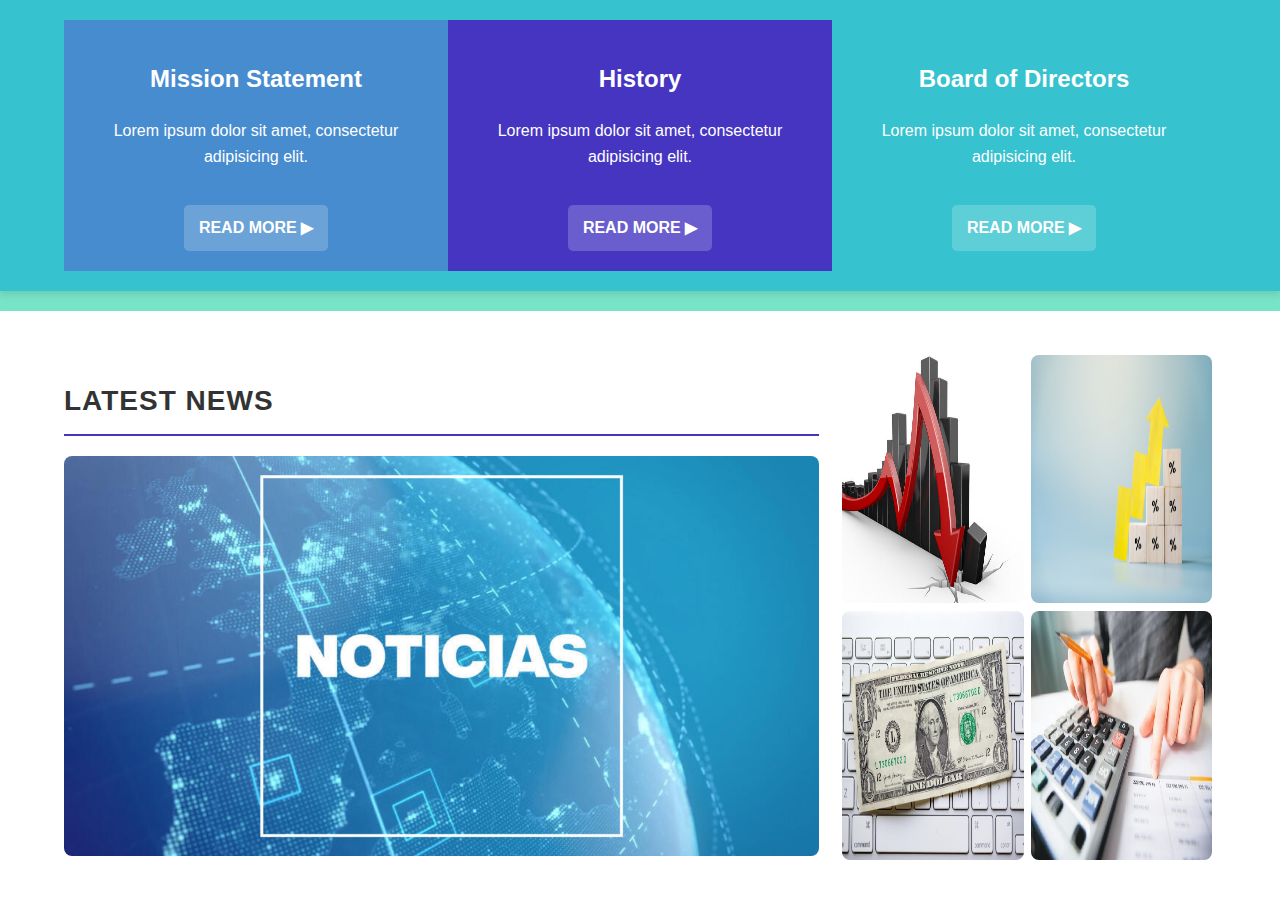
==== parte 2.html @ 364c5180 "subida de parte 2" ====
<!DOCTYPE html>
<html lang="en">
<head>
    <meta charset="UTF-8">
    <meta name="viewport" content="width=device-width, initial-scale=1.0">
    <title>Web Page Example</title>
    <link rel="stylesheet" href="css/stylep2.css">
</head>
<body>

    <!-- Header Section -->
    <div class="header">
        <div class="mission">
            <h2>Mission Statement</h2>
            <p>Lorem ipsum dolor sit amet, consectetur adipisicing elit.</p>
            <a href="#" class="read-more">READ MORE &#9654;</a>
        </div>
        <div class="history">
            <h2>History</h2>
            <p>Lorem ipsum dolor sit amet, consectetur adipisicing elit.</p>
            <a href="#" class="read-more">READ MORE &#9654;</a>
        </div>
        <div class="directors">
            <h2>Board of Directors</h2>
            <p>Lorem ipsum dolor sit amet, consectetur adipisicing elit.</p>
            <a href="#" class="read-more">READ MORE &#9654;</a>
        </div>
    </div>

    <!-- Main Content Section -->
    <div class="content">
        <div class="latest-news">
            <h3 class="title">Latest News</h3>
            <img src="img/noticias.jpg" alt="Main Image" class="main-image">
        </div>

        <div class="featured">
            <img src="img/680x452_crisis_concurso.jpg" alt="Featured Image 1">
            <img src="img/grande_32826.jpg" alt="Featured Image 2">
            <img src="img/money-dollar-bills-cash-stimulus-taxes-covid-coronavirus-america-7075.jpg" alt="Featured Image 3">
            <img src="img/descarga.jpeg" alt="Featured Image 4">
        </div>
    </div>

</body>
</html>
---- css/stylep2.css ----
body {
    font-family: 'Arial', sans-serif;
    margin: 0;
    padding: 0;
    background-color: #77E4C8; 
    color: #333;
    line-height: 1.6;
}

.header {
    display: flex;
    justify-content: space-between;
    padding: 20px 5%;
    background-color: #36C2CE; 
    box-shadow: 0 4px 6px rgba(0, 0, 0, 0.1); 
}

.header div {
    text-align: center;
    width: 32%;
    padding: 20px;
    color: #fff;
    transition: background-color 0.3s ease;
}

.mission {
    background-color: #478CCF; 
}

.history {
    background-color: #4535C1; 
}

.directors {
    background-color: #36C2CE; 
}

.header div:hover {
    background-color: #2b9aaa; 
}

.mission:hover {
    background-color: #356ea6; 
}

.history:hover {
    background-color: #352a9f; 
}

.directors:hover {
    background-color: #2b9aaa; 
}

.content {
    display: flex;
    justify-content: space-between;
    padding: 40px 5%;
    background-color: #fff;
    margin-top: 20px;
    box-shadow: 0 4px 6px rgba(0, 0, 0, 0.1); 
}

.content .latest-news {
    flex: 2;
    padding-right: 20px;
}

.content .featured {
    flex: 1;
    display: flex;
    flex-wrap: wrap;
}

.content .featured img {
    width: 48%; 
    margin: 1%;
    border-radius: 8px; 
    transition: transform 0.3s ease, box-shadow 0.3s ease; 
}

.content .featured img:hover {
    transform: scale(1.05); 
    box-shadow: 0 6px 12px rgba(0, 0, 0, 0.2); 
}

.content img.main-image {
    width: 100%;
    height: 400px;
    object-fit: cover;
    border-radius: 8px; 
    transition: transform 0.3s ease, box-shadow 0.3s ease; 
}

.content img.main-image:hover {
    transform: scale(1.02); 
    box-shadow: 0 6px 12px rgba(0, 0, 0, 0.2); 
}

.content .title {
    font-size: 28px;
    font-weight: bold;
    margin-bottom: 20px;
    color: #333;
    text-transform: uppercase;
    letter-spacing: 1px;
    border-bottom: 2px solid #4535C1; 
    padding-bottom: 10px;
}

.read-more {
    color: #fff;
    text-decoration: none;
    font-weight: bold;
    margin-top: 20px;
    display: inline-block;
    padding: 10px 15px;
    border-radius: 5px;
    background-color: rgba(255, 255, 255, 0.2); 
    transition: background-color 0.3s ease, transform 0.3s ease;
}

.read-more:hover {
    background-color: rgba(255, 255, 255, 0.4); 
    transform: translateY(-3px); 
}
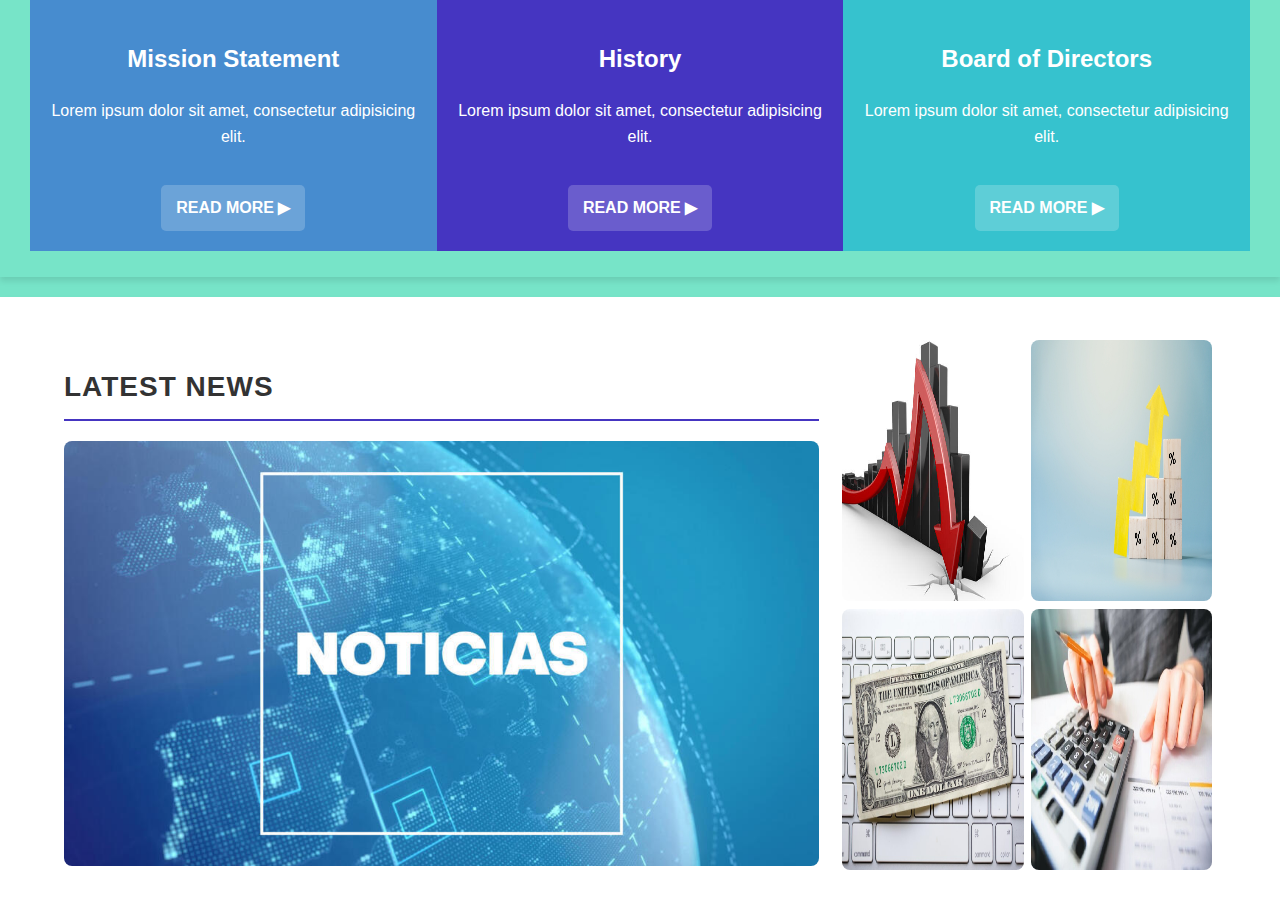
==== commit 953f448a: "Add files via upload" ====
--- a/parte 2.html
+++ b/parte 2.html
@@ -1,46 +1,46 @@
-<!DOCTYPE html>
-<html lang="en">
-<head>
-    <meta charset="UTF-8">
-    <meta name="viewport" content="width=device-width, initial-scale=1.0">
-    <title>Web Page Example</title>
-    <link rel="stylesheet" href="css/stylep2.css">
-</head>
-<body>
-
-    <!-- Header Section -->
-    <div class="header">
-        <div class="mission">
-            <h2>Mission Statement</h2>
-            <p>Lorem ipsum dolor sit amet, consectetur adipisicing elit.</p>
-            <a href="#" class="read-more">READ MORE &#9654;</a>
-        </div>
-        <div class="history">
-            <h2>History</h2>
-            <p>Lorem ipsum dolor sit amet, consectetur adipisicing elit.</p>
-            <a href="#" class="read-more">READ MORE &#9654;</a>
-        </div>
-        <div class="directors">
-            <h2>Board of Directors</h2>
-            <p>Lorem ipsum dolor sit amet, consectetur adipisicing elit.</p>
-            <a href="#" class="read-more">READ MORE &#9654;</a>
-        </div>
-    </div>
-
-    <!-- Main Content Section -->
-    <div class="content">
-        <div class="latest-news">
-            <h3 class="title">Latest News</h3>
-            <img src="img/noticias.jpg" alt="Main Image" class="main-image">
-        </div>
-
-        <div class="featured">
-            <img src="img/680x452_crisis_concurso.jpg" alt="Featured Image 1">
-            <img src="img/grande_32826.jpg" alt="Featured Image 2">
-            <img src="img/money-dollar-bills-cash-stimulus-taxes-covid-coronavirus-america-7075.jpg" alt="Featured Image 3">
-            <img src="img/descarga.jpeg" alt="Featured Image 4">
-        </div>
-    </div>
-
-</body>
-</html>
+<!DOCTYPE html>
+<html lang="en">
+<head>
+    <meta charset="UTF-8">
+    <meta name="viewport" content="width=device-width, initial-scale=1.0">
+    <title>Web Page Example</title>
+    <link rel="stylesheet" href="css/stylep2.css">
+</head>
+<body>
+
+    <!-- Header Section -->
+    <div class="header">
+        <div class="mission">
+            <h2>Mission Statement</h2>
+            <p>Lorem ipsum dolor sit amet, consectetur adipisicing elit.</p>
+            <a href="#" class="read-more">READ MORE &#9654;</a>
+        </div>
+        <div class="history">
+            <h2>History</h2>
+            <p>Lorem ipsum dolor sit amet, consectetur adipisicing elit.</p>
+            <a href="#" class="read-more">READ MORE &#9654;</a>
+        </div>
+        <div class="directors">
+            <h2>Board of Directors</h2>
+            <p>Lorem ipsum dolor sit amet, consectetur adipisicing elit.</p>
+            <a href="#" class="read-more">READ MORE &#9654;</a>
+        </div>
+    </div>
+
+    <!-- Main Content Section -->
+    <div class="content">
+        <div class="latest-news">
+            <h3 class="title">Latest News</h3>
+            <img src="img/noticias.jpg" alt="Main Image" class="main-image">
+        </div>
+
+        <div class="featured">
+            <img src="img/680x452_crisis_concurso.jpg" alt="Featured Image 1">
+            <img src="img/grande_32826.jpg" alt="Featured Image 2">
+            <img src="img/money-dollar-bills-cash-stimulus-taxes-covid-coronavirus-america-7075.jpg" alt="Featured Image 3">
+            <img src="img/descarga.jpeg" alt="Featured Image 4">
+        </div>
+    </div>
+
+</body>
+</html>
--- a/css/stylep2.css
+++ b/css/stylep2.css
@@ -1,125 +1,151 @@
-body {
-    font-family: 'Arial', sans-serif;
-    margin: 0;
-    padding: 0;
-    background-color: #77E4C8; 
-    color: #333;
-    line-height: 1.6;
-}
-
-.header {
-    display: flex;
-    justify-content: space-between;
-    padding: 20px 5%;
-    background-color: #36C2CE; 
-    box-shadow: 0 4px 6px rgba(0, 0, 0, 0.1); 
-}
-
-.header div {
-    text-align: center;
-    width: 32%;
-    padding: 20px;
-    color: #fff;
-    transition: background-color 0.3s ease;
-}
-
-.mission {
-    background-color: #478CCF; 
-}
-
-.history {
-    background-color: #4535C1; 
-}
-
-.directors {
-    background-color: #36C2CE; 
-}
-
-.header div:hover {
-    background-color: #2b9aaa; 
-}
-
-.mission:hover {
-    background-color: #356ea6; 
-}
-
-.history:hover {
-    background-color: #352a9f; 
-}
-
-.directors:hover {
-    background-color: #2b9aaa; 
-}
-
-.content {
-    display: flex;
-    justify-content: space-between;
-    padding: 40px 5%;
-    background-color: #fff;
-    margin-top: 20px;
-    box-shadow: 0 4px 6px rgba(0, 0, 0, 0.1); 
-}
-
-.content .latest-news {
-    flex: 2;
-    padding-right: 20px;
-}
-
-.content .featured {
-    flex: 1;
-    display: flex;
-    flex-wrap: wrap;
-}
-
-.content .featured img {
-    width: 48%; 
-    margin: 1%;
-    border-radius: 8px; 
-    transition: transform 0.3s ease, box-shadow 0.3s ease; 
-}
-
-.content .featured img:hover {
-    transform: scale(1.05); 
-    box-shadow: 0 6px 12px rgba(0, 0, 0, 0.2); 
-}
-
-.content img.main-image {
-    width: 100%;
-    height: 400px;
-    object-fit: cover;
-    border-radius: 8px; 
-    transition: transform 0.3s ease, box-shadow 0.3s ease; 
-}
-
-.content img.main-image:hover {
-    transform: scale(1.02); 
-    box-shadow: 0 6px 12px rgba(0, 0, 0, 0.2); 
-}
-
-.content .title {
-    font-size: 28px;
-    font-weight: bold;
-    margin-bottom: 20px;
-    color: #333;
-    text-transform: uppercase;
-    letter-spacing: 1px;
-    border-bottom: 2px solid #4535C1; 
-    padding-bottom: 10px;
-}
-
-.read-more {
-    color: #fff;
-    text-decoration: none;
-    font-weight: bold;
-    margin-top: 20px;
-    display: inline-block;
-    padding: 10px 15px;
-    border-radius: 5px;
-    background-color: rgba(255, 255, 255, 0.2); 
-    transition: background-color 0.3s ease, transform 0.3s ease;
-}
-
-.read-more:hover {
-    background-color: rgba(255, 255, 255, 0.4); 
-    transform: translateY(-3px); 
-}
+body {
+    font-family: 'Arial', sans-serif;
+    margin: 0;
+    padding: 0;
+    background-color: #77E4C8; 
+    color: #333;
+    line-height: 1.6;
+}
+
+.header {
+    display: flex;
+    justify-content: center;
+    padding: 0 30px 2%;
+    margin-bottom: 1rem;
+    background-color: #36c1ce00; 
+    box-shadow: 0 4px 6px rgba(0, 0, 0, 0.1); 
+}
+
+.header div {
+    text-align: center;
+    width: 32%;
+    padding: 20px;
+    color: #fff;
+    transition: background-color 0.3s ease;
+}
+
+.mission {
+    background-color: #478CCF; 
+}
+
+.history {
+    background-color: #4535C1; 
+}
+
+.directors {
+    background-color: #36C2CE; 
+}
+
+.header div:hover {
+    background-color: #2b9aaa; 
+}
+
+.mission:hover {
+    background-color: #356ea6; 
+}
+
+.history:hover {
+    background-color: #352a9f; 
+}
+
+.directors:hover {
+    background-color: #2b9aaa; 
+}
+
+.content {
+    display: flex;
+    justify-content: space-between;
+    padding: 40px 5%;
+    background-color: #fff;
+    margin-top: 20px;
+    box-shadow: 0 4px 6px rgba(0, 0, 0, 0.1); 
+}
+
+.content .latest-news {
+    flex: 2;
+    padding-right: 20px;
+}
+
+.content .featured {
+    flex: 1;
+    display: flex;
+    flex-wrap: wrap;
+}
+
+.content .featured img {
+    width: 48%; 
+    margin: 1%;
+    border-radius: 8px; 
+    transition: transform 0.3s ease, box-shadow 0.3s ease; 
+}
+
+.content .featured img:hover {
+    transform: scale(1.05); 
+    box-shadow: 0 6px 12px rgba(0, 0, 0, 0.2); 
+}
+
+.content img.main-image {
+    width: 100%;
+    height: auto;
+    object-fit: cover;
+    border-radius: 8px; 
+    transition: transform 0.3s ease, box-shadow 0.3s ease; 
+}
+
+.content img.main-image:hover {
+    transform: scale(1.02); 
+    box-shadow: 0 6px 12px rgba(0, 0, 0, 0.2); 
+}
+
+.content .title {
+    font-size: 28px;
+    font-weight: bold;
+    margin-bottom: 20px;
+    color: #333;
+    text-transform: uppercase;
+    letter-spacing: 1px;
+    border-bottom: 2px solid #4535C1; 
+    padding-bottom: 10px;
+}
+
+.read-more {
+    color: #fff;
+    text-decoration: none;
+    font-weight: bold;
+    margin-top: 20px;
+    display: inline-block;
+    padding: 10px 15px;
+    border-radius: 5px;
+    background-color: rgba(255, 255, 255, 0.2); 
+    transition: background-color 0.3s ease, transform 0.3s ease;
+}
+
+.read-more:hover {
+    background-color: rgba(255, 255, 255, 0.4); 
+    transform: translateY(-3px); 
+}
+
+@media (max-width: 768px) {
+    .content .featured{
+        flex-wrap: nowrap;
+        overflow: auto;
+    }
+    .content .featured img {
+        width: 35%;
+    }
+}
+
+@media (max-width: 690px) {
+    .header div .h2{
+        font-size: 1.4rem;
+    }
+    .header div .fs{
+        font-size: .8rem;
+    }
+    
+}
+
+
+
+
+
